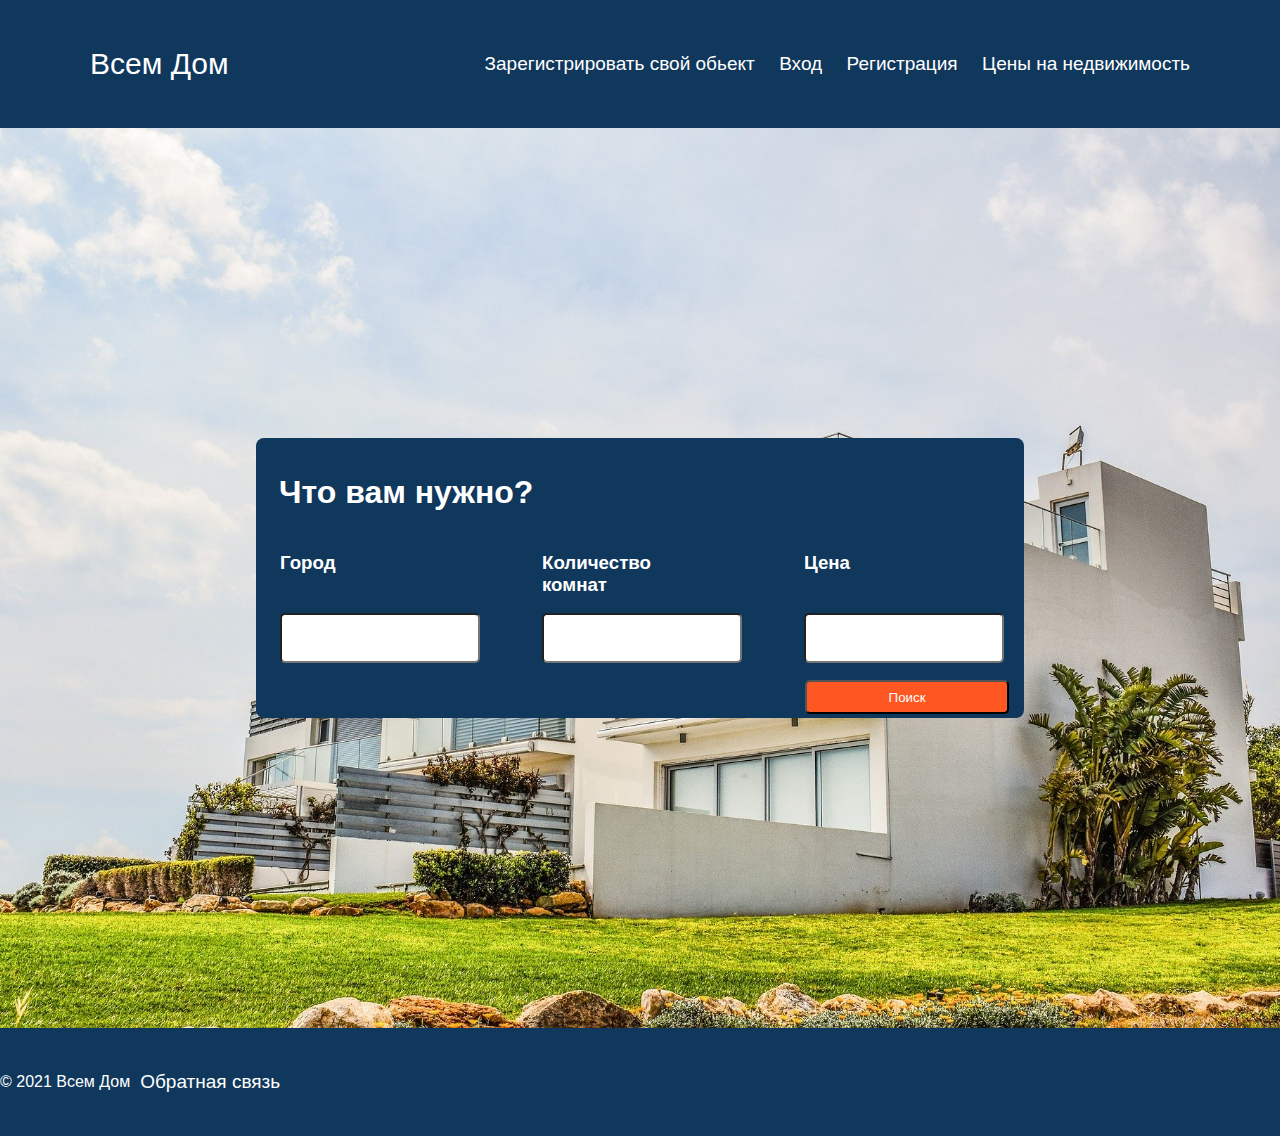
==== index.html @ 0b0b969c "Rename home_page.html to index.html" ====
<html>
<head>
<meta http-equiv="Content-Type" content="text/html; charset=utf-8" />
            <title>Всем Дом</title>
<link rel="stylesheet" type="text/css" href="style.css" />
<link rel="stylesheet" type="text/css" href="home_page.css" />
</head>
 
<body>
<header>
   <div id = "logo"> Всем Дом </div>
    <nav class = "nav">
        <a class="nav_linq" href="реестрация.html">Зарегистрировать свой обьект</a>
        <a class="nav_linq" href="/вход.html">Вход</a>
        <a class="nav_linq" href="реестрация_акаунта.html">Регистрация</a>
        <a class="nav_linq" href="статистика.html">Цены на недвижимость</a>
    </nav>
</header>

  <main>
    <div class ="search_box">
      <h1 id = "head_search">Что вам нужно?</h1>
      <form class="c" id="search" action="/вибор_квартири.html"> 
        <h3>Город</h3>
        <input list="city-list" name="city" />
        <datalist id="city-list">
          <option value=""></option>
        </datalist>
        <h3>Количество комнат</h3>
        <input list="number" name="number_of_rooms" />
        <datalist id="number">
          <option value=""></option>
        </datalist>
        <h3>Цена</h3>
        <input type="text" name="price" />
      </form>
    <button form="search" type="submit">Поиск</button>
    
    </div>
  </main>
  <footer>
    <div>
      © 2021 Всем Дом
    </div>
    <a class="nav_linq" href="https://t.me/Z_L_O_J">Обратная связь</a>
  </footer>
		 
</body>
</html>
---- style.css ----
header, footer{
    background: #10375C;
    display: flex;
    width: 100%;
    font-family: Helvetica, Arial, sans-serif;
}

body{
  margin: 0px;
}

header
{
  justify-content: space-between;
  align-items: center;
  padding: 10px 10px;
  height: 12%;
  min-height: 60px;
}

#logo{
    font-size: 30px;
    color: #FFFFFF;
    margin: 0px 80px 0px;
}
nav{
  margin: 0 90 0 0px;
}
.nav_linq{
     display: inline-block;
     vertical-align: top;
     margin: 0 10px;
     font-size: 19px;
     border: 3px;
     text-decoration: none;
     transition: color 0.2s linear;
     color: #ffffff;
 }
 .nav_linq:hover{
     color: #FF5722;
 }
 
 
  footer{
    justify-content: start;
    align-items: center;
    color: #ffffff;
    height: 12%;
  }
---- home_page.css ----
.img_head{
  
    width: 100%;
    height: 100%;
    background-size: cover;
 
  }
 main
  { 
     margin: 0;
     display: flex;
     align-items: center;
     flex-direction: column;
     width: 100%;
     height: 100%;
     background-image: url(/image/residence-gf6e97047e_1920.jpg);
     background-repeat: no-repeat;
     background-position: center;
     background-size: cover;
     justify-content: center;
     font-family: Helvetica,Arial, sans-serif;
  }
  .search_box
  {
    position: relative;
    width: 60%;
    max-width: 900px;
    height: 280px;
    border-radius: 8px;
    background-color: #10375C;
    display: grid;
    align-items: center;
    justify-items: stretch;
    justify-content: center;
}

  #head_search{
    color: #FFFFFF;
    font-family: Helvetica,Arial, sans-serif;
    position: relative;
    top: 20px;
    left: 32px;
    display: inline-block;
    margin: 0px;
    width: 267px;

  }
  h3{
    color: #ffff;
    display: inline-block;
    position: relative;
    top: 10px;
    left: 0px;
    width: 12;
  }
  input{
    width: 200px;
    height: 50px;
    color: #10375C;
    border-radius: 5px;
    display: inline-block;
    position: relative;
    top: 90px;
    left: -12px;
    margin-right: 50px;
  }
  button{
    width: 0%;
    height: 11%;
    background-color: #FF5722;
    border-radius: 5px;
    color: #ffffff;
    text-align: center;
    padding: 15px 100px;
    text-decoration: none;
    margin: 0px 71%;
  
    display: flex;
    align-items: center;
    justify-content: center;
    cursor: pointer;
    z-index: 5;
    position: relative;
    top: 20px;
    
  }
  .c{
    display: flex;
    z-index: 2;
    position: relative;
    left: 33px;
    
  }
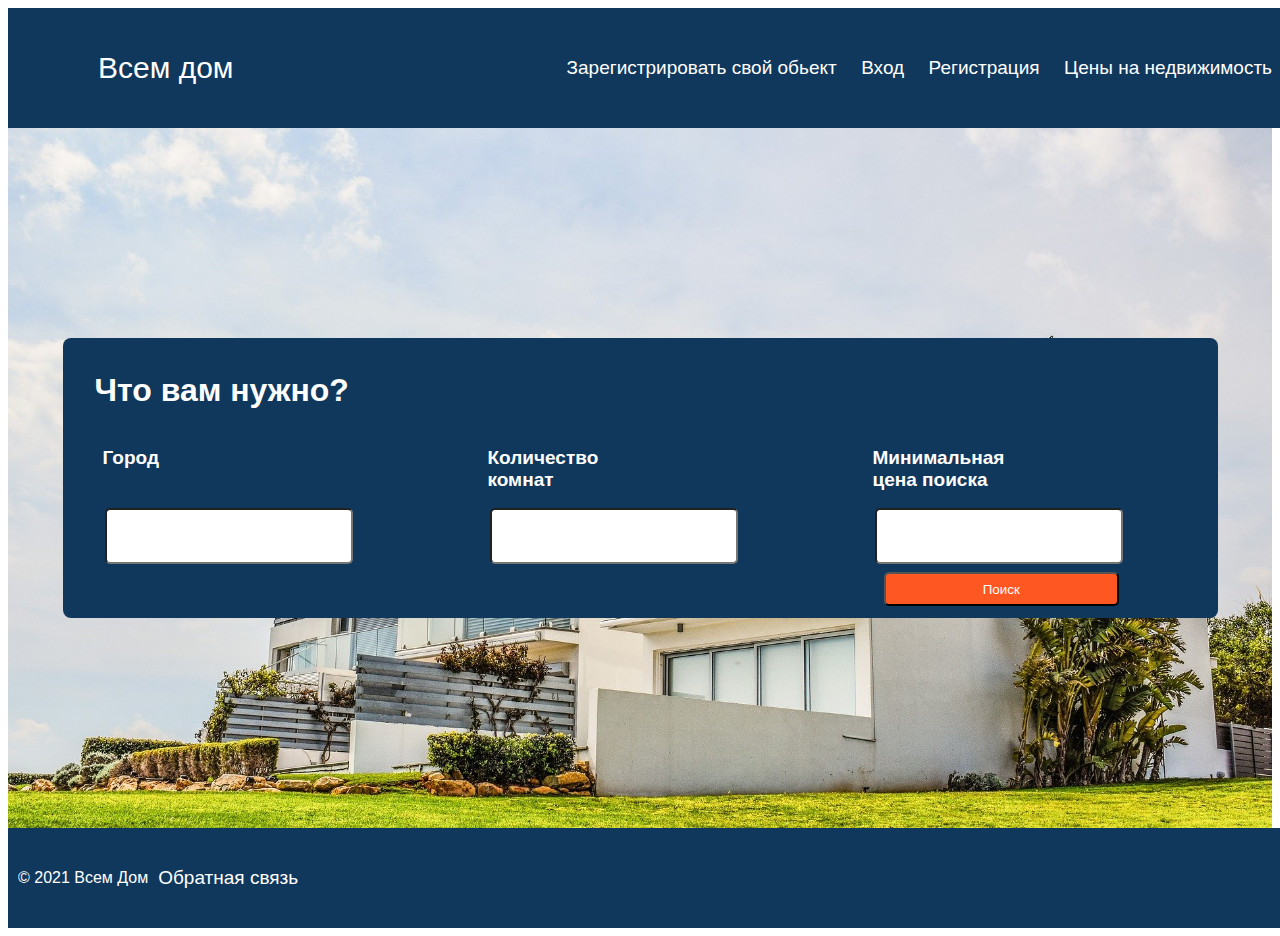
==== commit 5788dbd2: "2" ====
--- a/index.html
+++ b/index.html
@@ -1,49 +1,52 @@
-<html>
+<!DOCTYPE html>
+<html lang="ru">
 <head>
-<meta http-equiv="Content-Type" content="text/html; charset=utf-8" />
+<meta http-equiv="Content-Type" content="text/html; charset=utf-8">
             <title>Всем Дом</title>
-<link rel="stylesheet" type="text/css" href="style.css" />
-<link rel="stylesheet" type="text/css" href="home_page.css" />
+<link rel="stylesheet" type="text/css" href="css/style.css">
+<link rel="stylesheet" type="text/css" href="css/home_page.css">
+<link rel="icon" href="vsem_dom.ico" type="image/x-icon">
 </head>
  
 <body>
 <header>
-   <div id = "logo"> Всем Дом </div>
+  <a  href="index.html">
+     Всем дом </a>
     <nav class = "nav">
-        <a class="nav_linq" href="реестрация.html">Зарегистрировать свой обьект</a>
-        <a class="nav_linq" href="/вход.html">Вход</a>
-        <a class="nav_linq" href="реестрация_акаунта.html">Регистрация</a>
-        <a class="nav_linq" href="статистика.html">Цены на недвижимость</a>
+        <a  href="adding_object.html">Зарегистрировать свой обьект</a>
+        <a  href="login.html">Вход</a>
+        <a  href="account_registration.html">Регистрация</a>
+        <a  href="statistics.html">Цены на недвижимость</a>
     </nav>
 </header>
 
   <main>
     <div class ="search_box">
       <h1 id = "head_search">Что вам нужно?</h1>
-      <form class="c" id="search" action="/вибор_квартири.html"> 
+      <form class="c" id="search" action="apartment_selection.html"> 
         <h3>Город</h3>
-        <input list="city-list" name="city" />
+        <input list="city-list" name="city">
         <datalist id="city-list">
           <option value=""></option>
         </datalist>
+        <section></section>
         <h3>Количество комнат</h3>
-        <input list="number" name="number_of_rooms" />
+        <input list="number" name="number_of_rooms">
         <datalist id="number">
           <option value=""></option>
         </datalist>
-        <h3>Цена</h3>
-        <input type="text" name="price" />
+        <h3>Минимальная цена поиска</h3>
+        <input type="text" name="price">
       </form>
     <button form="search" type="submit">Поиск</button>
     
     </div>
   </main>
+
   <footer>
-    <div>
       © 2021 Всем Дом
-    </div>
     <a class="nav_linq" href="https://t.me/Z_L_O_J">Обратная связь</a>
   </footer>
-		 
+	<script src="js/resize.js"></script>
 </body>
-</html>
+</html>--- a/css/style.css
+++ b/css/style.css
@@ -0,0 +1,53 @@
+header, footer{
+    background: #10375C;
+    display: flex;
+    width: 100%;
+    
+    min-height: 100px;
+}
+body{
+  font-family: Helvetica, Arial, sans-serif;
+}
+header > a{
+  font-size: 30px;
+  color: #FFFFFF;
+  margin: 0px 80px 0px;
+}
+header
+{
+  justify-content: space-between;
+  align-items: center;
+  padding: 10px 10px;
+  height: 12%;
+}
+
+nav{
+  margin: 0 90 0 0px;
+}
+nav > a, footer > a{
+ 
+  
+  border: 3px;
+  transition: color 0.2s linear;
+  margin: 0 30px;
+  display: inline-block;
+  vertical-align: top;
+  margin: 0 10px;
+  font-size: 19px;
+  border: 3px;
+}
+a{
+  color: #fff;
+  transition: color 0.2s linear;
+  text-decoration: none;
+}
+a:hover{
+     color: #FF5722;
+ }
+  footer{
+    justify-content: start;
+    align-items: center;
+    color: #ffffff;
+    height: 12%;
+    padding: 0px 10px;
+  }
--- a/css/home_page.css
+++ b/css/home_page.css
@@ -0,0 +1,89 @@
+
+
+ main
+  { 
+     margin: 0;
+     display: flex;
+     align-items: center;
+     flex-direction: column;
+     width: 100%;
+     height: 100%;
+     min-height: 700px;
+     background-image: url(/image/residence-gf6e97047e_1920.jpg);
+     background-repeat: no-repeat;
+     background-position: center;
+     background-size: cover;
+     justify-content: center;
+     font-family: Helvetica,Arial, sans-serif;
+  }
+  .search_box
+  {
+    width: auto;
+    height: 280px;
+    max-height: 300px;
+    border-radius: 8px;
+    background-color: #10375C;
+    display: grid;
+    align-items: center;
+    justify-items: stretch;
+    justify-content: center;
+}
+
+  #head_search{
+    color: #FFFFFF;
+    font-family: Helvetica,Arial, sans-serif;
+    position: relative;
+    top: 20px;
+    left: 32px;
+  
+    margin: 0px;
+    width: 267px;
+
+  }
+  h3{
+    color: #ffff;
+    font-size: 19px;
+    position: relative;
+    top: 10px;
+    left: 40px;
+    width: 200px;
+
+    height: 50px;
+  }
+  input{
+    width: 30%;
+    height: 50px;
+    color: #10375C;
+    border-radius: 5px;
+   
+    position: relative;
+    top: 90px;
+    right: 95px;
+    
+  }
+  button{
+    width: 0%;
+    height: 7%;
+    background-color: #FF5722;
+    border-radius: 5px;
+    color: #ffffff;
+    text-align: center;
+    padding: 15px 10%;
+    text-decoration: none;
+    margin: 10px 75%;
+    display: flex;
+    align-items: center;
+    justify-content: center;
+    cursor: pointer;
+    position: relative;
+    top: 20px;
+    right: 45px;
+    
+  }
+  .c{
+    display: flex;
+   width: auto;
+   height: auto;
+   
+    
+  }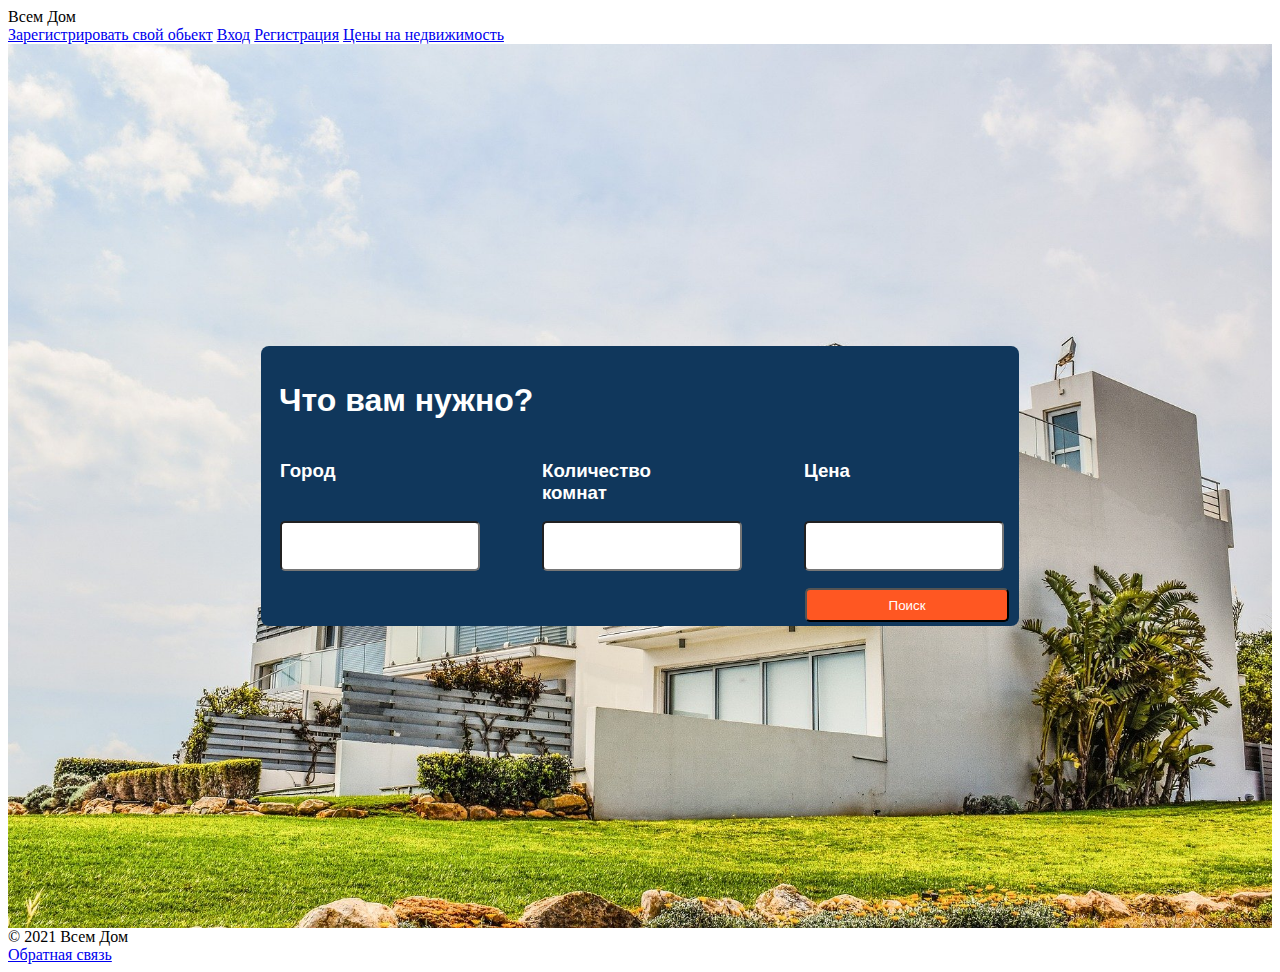
==== commit 5b0fece3: "Update index.html" ====
--- a/index.html
+++ b/index.html
@@ -1,52 +1,49 @@
-<!DOCTYPE html>
-<html lang="ru">
+<html>
 <head>
-<meta http-equiv="Content-Type" content="text/html; charset=utf-8">
+<meta http-equiv="Content-Type" content="text/html; charset=utf-8" />
             <title>Всем Дом</title>
-<link rel="stylesheet" type="text/css" href="css/style.css">
-<link rel="stylesheet" type="text/css" href="css/home_page.css">
-<link rel="icon" href="vsem_dom.ico" type="image/x-icon">
+<link rel="stylesheet" type="text/css" href="style.css" />
+<link rel="stylesheet" type="text/css" href="home_page.css" />
 </head>
  
 <body>
 <header>
-  <a  href="index.html">
-     Всем дом </a>
+   <div id = "logo"> Всем Дом </div>
     <nav class = "nav">
-        <a  href="adding_object.html">Зарегистрировать свой обьект</a>
-        <a  href="login.html">Вход</a>
-        <a  href="account_registration.html">Регистрация</a>
-        <a  href="statistics.html">Цены на недвижимость</a>
+        <a class="nav_linq" href="реестрация.html">Зарегистрировать свой обьект</a>
+        <a class="nav_linq" href="/вход.html">Вход</a>
+        <a class="nav_linq" href="реестрация_акаунта.html">Регистрация</a>
+        <a class="nav_linq" href="статистика.html">Цены на недвижимость</a>
     </nav>
 </header>
 
   <main>
     <div class ="search_box">
       <h1 id = "head_search">Что вам нужно?</h1>
-      <form class="c" id="search" action="apartment_selection.html"> 
+      <form class="c" id="search" action="/вибор_квартири.html"> 
         <h3>Город</h3>
-        <input list="city-list" name="city">
+        <input list="city-list" name="city" />
         <datalist id="city-list">
           <option value=""></option>
         </datalist>
-        <section></section>
         <h3>Количество комнат</h3>
-        <input list="number" name="number_of_rooms">
+        <input list="number" name="number_of_rooms" />
         <datalist id="number">
           <option value=""></option>
         </datalist>
-        <h3>Минимальная цена поиска</h3>
-        <input type="text" name="price">
+        <h3>Цена</h3>
+        <input type="text" name="price" />
       </form>
     <button form="search" type="submit">Поиск</button>
     
     </div>
   </main>
-
   <footer>
+    <div>
       © 2021 Всем Дом
+    </div>
     <a class="nav_linq" href="https://t.me/Z_L_O_J">Обратная связь</a>
   </footer>
-	<script src="js/resize.js"></script>
+		 
 </body>
-</html>+</html>
--- a/home_page.css
+++ b/home_page.css
@@ -0,0 +1,93 @@
+.img_head{
+  
+    width: 100%;
+    height: 100%;
+    background-size: cover;
+ 
+  }
+ main
+  { 
+     margin: 0;
+     display: flex;
+     align-items: center;
+     flex-direction: column;
+     width: 100%;
+     height: 100%;
+     background-image: url(/image/residence-gf6e97047e_1920.jpg);
+     background-repeat: no-repeat;
+     background-position: center;
+     background-size: cover;
+     justify-content: center;
+     font-family: Helvetica,Arial, sans-serif;
+  }
+  .search_box
+  {
+    position: relative;
+    width: 60%;
+    max-width: 900px;
+    height: 280px;
+    border-radius: 8px;
+    background-color: #10375C;
+    display: grid;
+    align-items: center;
+    justify-items: stretch;
+    justify-content: center;
+}
+
+  #head_search{
+    color: #FFFFFF;
+    font-family: Helvetica,Arial, sans-serif;
+    position: relative;
+    top: 20px;
+    left: 32px;
+    display: inline-block;
+    margin: 0px;
+    width: 267px;
+
+  }
+  h3{
+    color: #ffff;
+    display: inline-block;
+    position: relative;
+    top: 10px;
+    left: 0px;
+    width: 12;
+  }
+  input{
+    width: 200px;
+    height: 50px;
+    color: #10375C;
+    border-radius: 5px;
+    display: inline-block;
+    position: relative;
+    top: 90px;
+    left: -12px;
+    margin-right: 50px;
+  }
+  button{
+    width: 0%;
+    height: 11%;
+    background-color: #FF5722;
+    border-radius: 5px;
+    color: #ffffff;
+    text-align: center;
+    padding: 15px 100px;
+    text-decoration: none;
+    margin: 0px 71%;
+  
+    display: flex;
+    align-items: center;
+    justify-content: center;
+    cursor: pointer;
+    z-index: 5;
+    position: relative;
+    top: 20px;
+    
+  }
+  .c{
+    display: flex;
+    z-index: 2;
+    position: relative;
+    left: 33px;
+    
+  }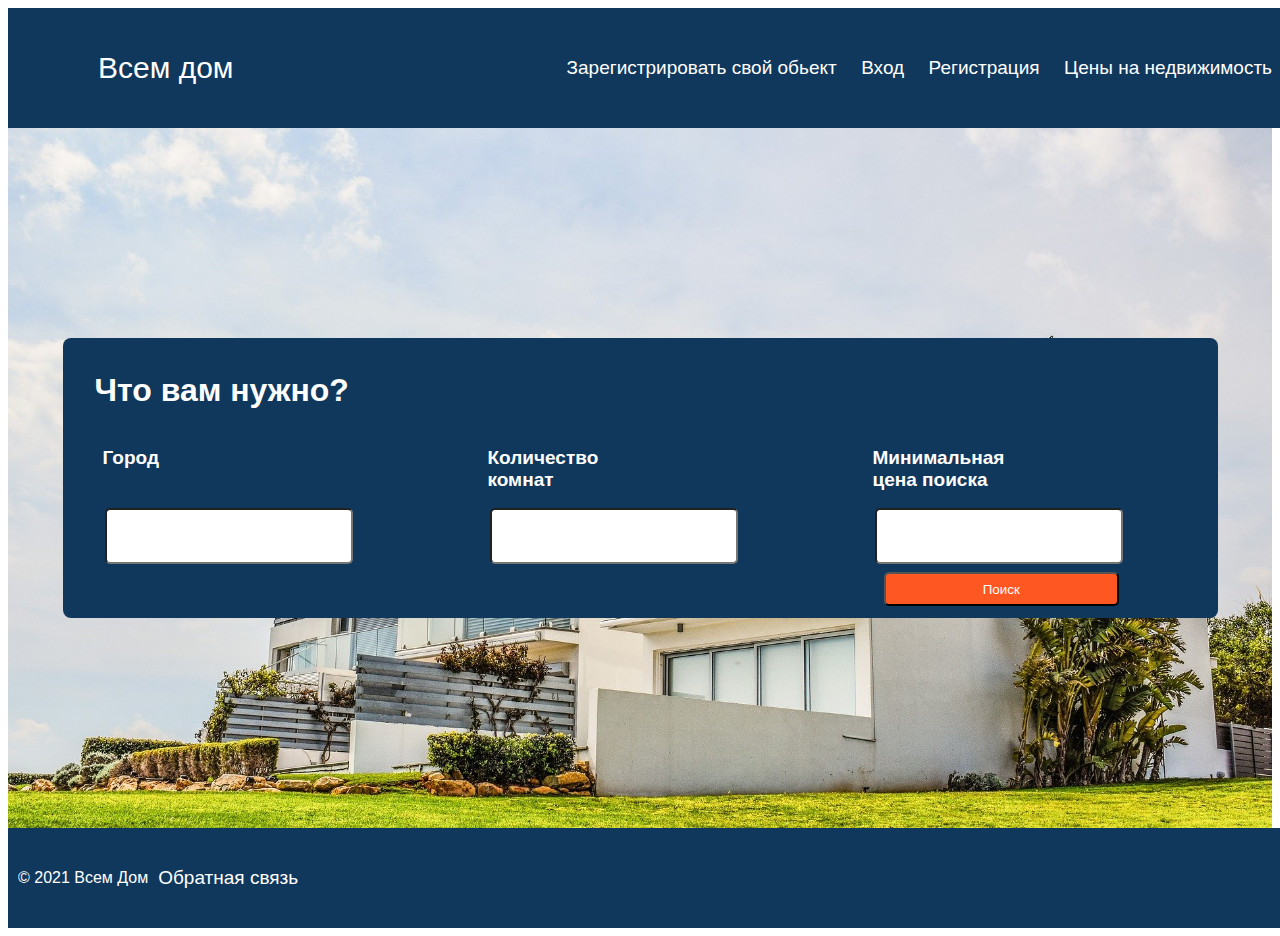
==== commit ee103297: "Update index.html" ====
--- a/index.html
+++ b/index.html
@@ -1,49 +1,52 @@
-<html>
+<!DOCTYPE html>
+<html lang="ru">
 <head>
-<meta http-equiv="Content-Type" content="text/html; charset=utf-8" />
+<meta http-equiv="Content-Type" content="text/html; charset=utf-8">
             <title>Всем Дом</title>
-<link rel="stylesheet" type="text/css" href="style.css" />
-<link rel="stylesheet" type="text/css" href="home_page.css" />
+<link rel="stylesheet" type="text/css" href="css/style.css">
+<link rel="stylesheet" type="text/css" href="css/home_page.css">
+<link rel="icon" href="vsem_dom.ico" type="image/x-icon">
 </head>
  
 <body>
 <header>
-   <div id = "logo"> Всем Дом </div>
+  <a  href="index.html">
+     Всем дом </a>
     <nav class = "nav">
-        <a class="nav_linq" href="реестрация.html">Зарегистрировать свой обьект</a>
-        <a class="nav_linq" href="/вход.html">Вход</a>
-        <a class="nav_linq" href="реестрация_акаунта.html">Регистрация</a>
-        <a class="nav_linq" href="статистика.html">Цены на недвижимость</a>
+        <a  href="adding_object.html">Зарегистрировать свой обьект</a>
+        <a  href="login.html">Вход</a>
+        <a  href="account_registration.html">Регистрация</a>
+        <a  href="statistics.html">Цены на недвижимость</a>
     </nav>
 </header>
 
   <main>
     <div class ="search_box">
       <h1 id = "head_search">Что вам нужно?</h1>
-      <form class="c" id="search" action="/вибор_квартири.html"> 
+      <form class="c" id="search" action="apartment_selection.html"> 
         <h3>Город</h3>
-        <input list="city-list" name="city" />
+        <input list="city-list" name="city">
         <datalist id="city-list">
           <option value=""></option>
         </datalist>
+        <section></section>
         <h3>Количество комнат</h3>
-        <input list="number" name="number_of_rooms" />
+        <input list="number" name="number_of_rooms">
         <datalist id="number">
           <option value=""></option>
         </datalist>
-        <h3>Цена</h3>
-        <input type="text" name="price" />
+        <h3>Минимальная цена поиска</h3>
+        <input type="text" name="price">
       </form>
     <button form="search" type="submit">Поиск</button>
     
     </div>
   </main>
+
   <footer>
-    <div>
       © 2021 Всем Дом
-    </div>
     <a class="nav_linq" href="https://t.me/Z_L_O_J">Обратная связь</a>
   </footer>
-		 
+	<script src="js/resize.js"></script>
 </body>
-</html>
+</html>--- a/css/style.css
+++ b/css/style.css
@@ -0,0 +1,53 @@
+header, footer{
+    background: #10375C;
+    display: flex;
+    width: 100%;
+    
+    min-height: 100px;
+}
+body{
+  font-family: Helvetica, Arial, sans-serif;
+}
+header > a{
+  font-size: 30px;
+  color: #FFFFFF;
+  margin: 0px 80px 0px;
+}
+header
+{
+  justify-content: space-between;
+  align-items: center;
+  padding: 10px 10px;
+  height: 12%;
+}
+
+nav{
+  margin: 0 90 0 0px;
+}
+nav > a, footer > a{
+ 
+  
+  border: 3px;
+  transition: color 0.2s linear;
+  margin: 0 30px;
+  display: inline-block;
+  vertical-align: top;
+  margin: 0 10px;
+  font-size: 19px;
+  border: 3px;
+}
+a{
+  color: #fff;
+  transition: color 0.2s linear;
+  text-decoration: none;
+}
+a:hover{
+     color: #FF5722;
+ }
+  footer{
+    justify-content: start;
+    align-items: center;
+    color: #ffffff;
+    height: 12%;
+    padding: 0px 10px;
+  }
--- a/css/home_page.css
+++ b/css/home_page.css
@@ -0,0 +1,89 @@
+
+
+ main
+  { 
+     margin: 0;
+     display: flex;
+     align-items: center;
+     flex-direction: column;
+     width: 100%;
+     height: 100%;
+     min-height: 700px;
+     background-image: url(/image/residence-gf6e97047e_1920.jpg);
+     background-repeat: no-repeat;
+     background-position: center;
+     background-size: cover;
+     justify-content: center;
+     font-family: Helvetica,Arial, sans-serif;
+  }
+  .search_box
+  {
+    width: auto;
+    height: 280px;
+    max-height: 300px;
+    border-radius: 8px;
+    background-color: #10375C;
+    display: grid;
+    align-items: center;
+    justify-items: stretch;
+    justify-content: center;
+}
+
+  #head_search{
+    color: #FFFFFF;
+    font-family: Helvetica,Arial, sans-serif;
+    position: relative;
+    top: 20px;
+    left: 32px;
+  
+    margin: 0px;
+    width: 267px;
+
+  }
+  h3{
+    color: #ffff;
+    font-size: 19px;
+    position: relative;
+    top: 10px;
+    left: 40px;
+    width: 200px;
+
+    height: 50px;
+  }
+  input{
+    width: 30%;
+    height: 50px;
+    color: #10375C;
+    border-radius: 5px;
+   
+    position: relative;
+    top: 90px;
+    right: 95px;
+    
+  }
+  button{
+    width: 0%;
+    height: 7%;
+    background-color: #FF5722;
+    border-radius: 5px;
+    color: #ffffff;
+    text-align: center;
+    padding: 15px 10%;
+    text-decoration: none;
+    margin: 10px 75%;
+    display: flex;
+    align-items: center;
+    justify-content: center;
+    cursor: pointer;
+    position: relative;
+    top: 20px;
+    right: 45px;
+    
+  }
+  .c{
+    display: flex;
+   width: auto;
+   height: auto;
+   
+    
+  }